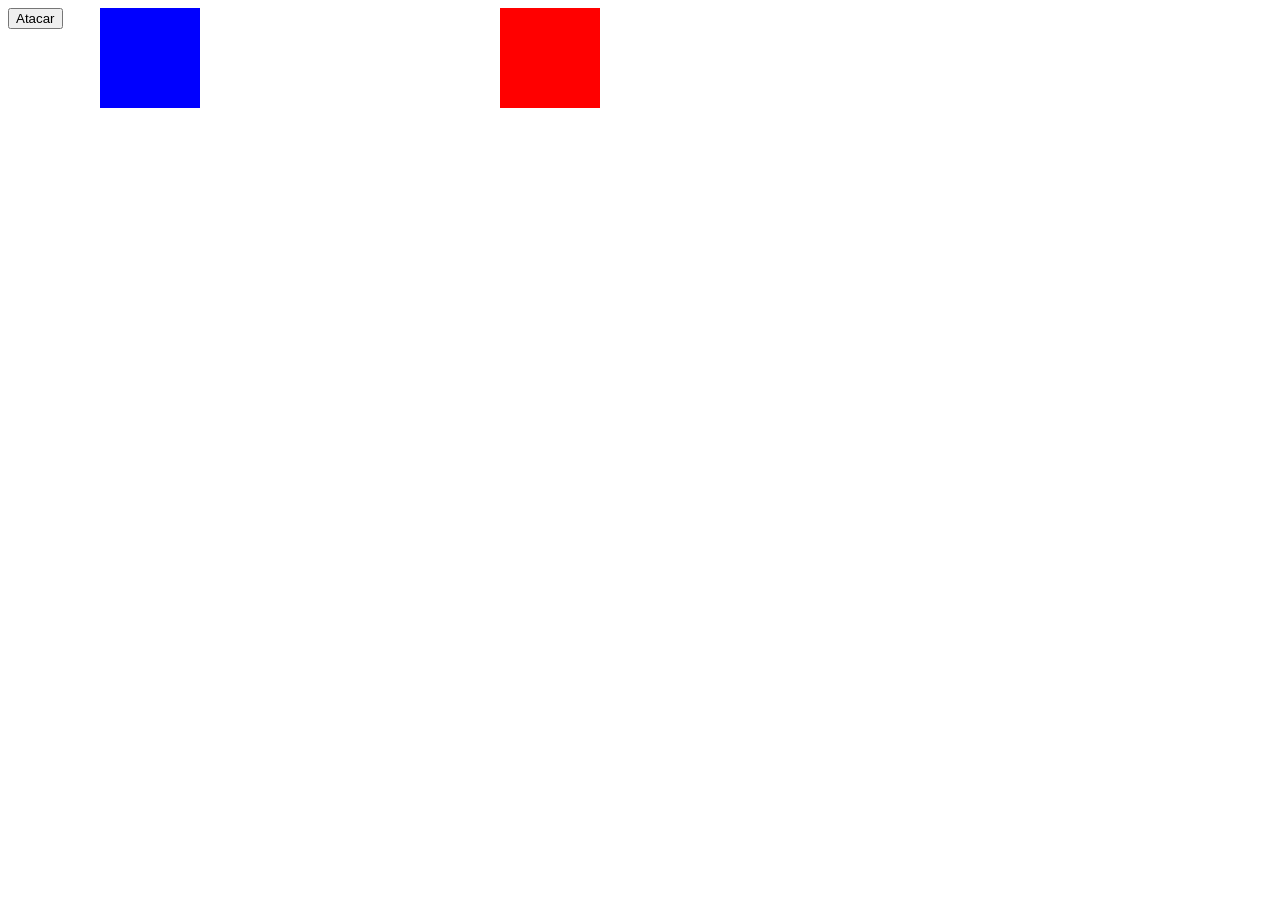
==== index.html @ 6edd2023 "começo jogo" ====
<!DOCTYPE html>
<html lang="en">
<head>
    <meta charset="UTF-8">
    <meta name="viewport" content="width=device-width, initial-scale=1.0">
    <title>Document</title>
    <link rel="stylesheet" href="style.css">
</head>
<div class="player"></div>
<div class="inimigo"></div>

<button onclick="attack()">Atacar</button>
</body>
</html>

<script>

const player = document.querySelector(".player")

function attack() {

    player.style.left = "370px"

    setTimeout(() => {
        player.style.left = "100px"
    }, 600)

}
</script>
---- style.css ----
.player, .inimigo {
    width: 100px;
    height: 100px;
    position: absolute;
}

.player {
    background: blue;
    left: 100px;
    transition: 0.2s;
}

.inimigo {
    background: red;
    left: 500px;
}
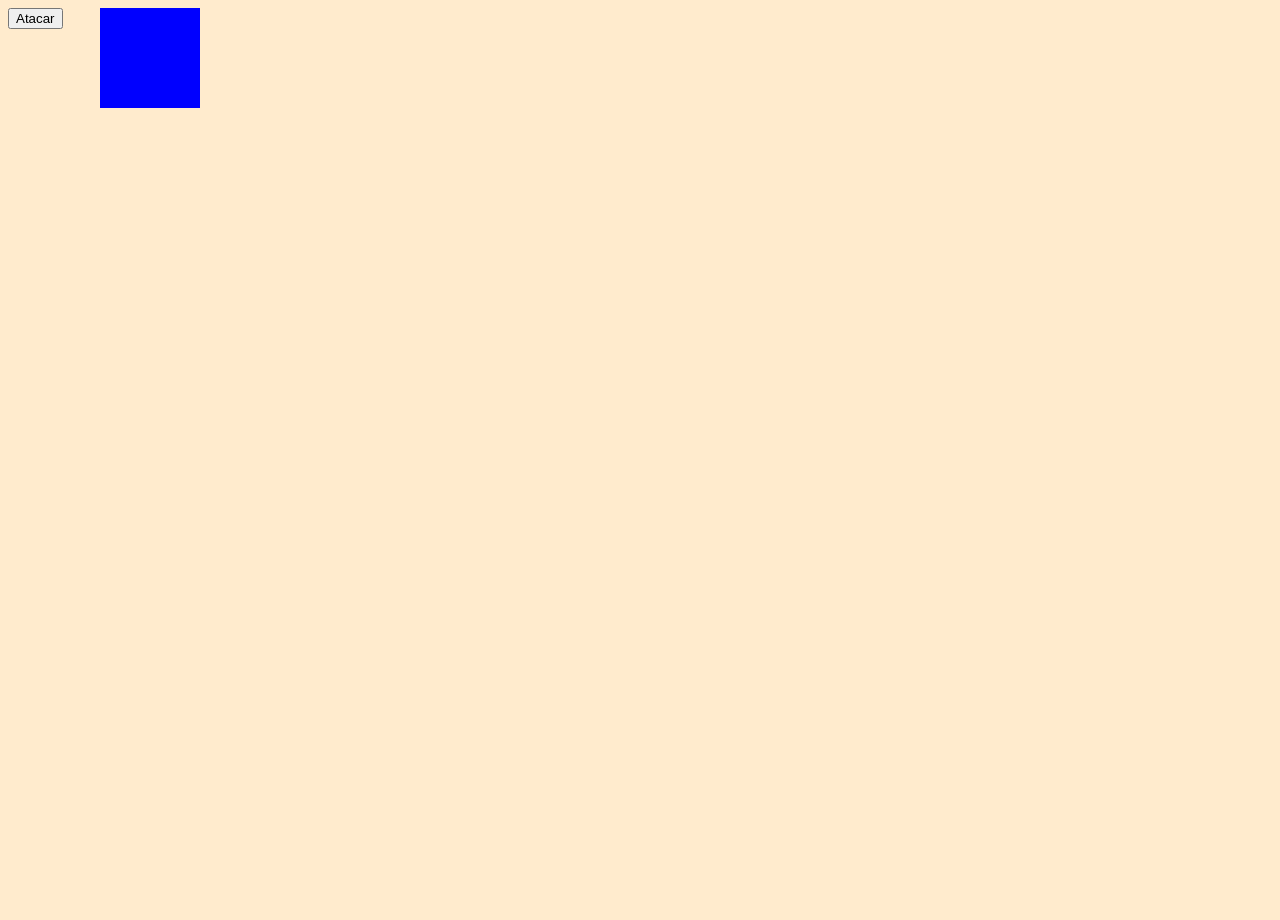
==== commit 63c0a3bd: "movimentação" ====
--- a/index.html
+++ b/index.html
@@ -6,25 +6,12 @@
     <title>Document</title>
     <link rel="stylesheet" href="style.css">
 </head>
+<body>
 <div class="player"></div>
 <div class="inimigo"></div>
 
 <button onclick="attack()">Atacar</button>
 </body>
 </html>
+<script src="script.js"></script>
 
-<script>
-
-const player = document.querySelector(".player")
-
-function attack() {
-
-    player.style.left = "370px"
-
-    setTimeout(() => {
-        player.style.left = "100px"
-    }, 600)
-
-}
-</script>
-
--- a/style.css
+++ b/style.css
@@ -1,16 +1,25 @@
+body{
+    display: flex;
+    background-color: blanchedalmond;
+}
+
 .player, .inimigo {
-    width: 100px;
-    height: 100px;
+    
     position: absolute;
 }
 
 .player {
     background: blue;
+    width: 100px;
+    height: 100px;
     left: 100px;
     transition: 0.2s;
 }
 
 .inimigo {
     background: red;
-    left: 500px;
+    width: 500px;
+    height: 500px;
+    top: 420px;
+    left: 1400px;
 }
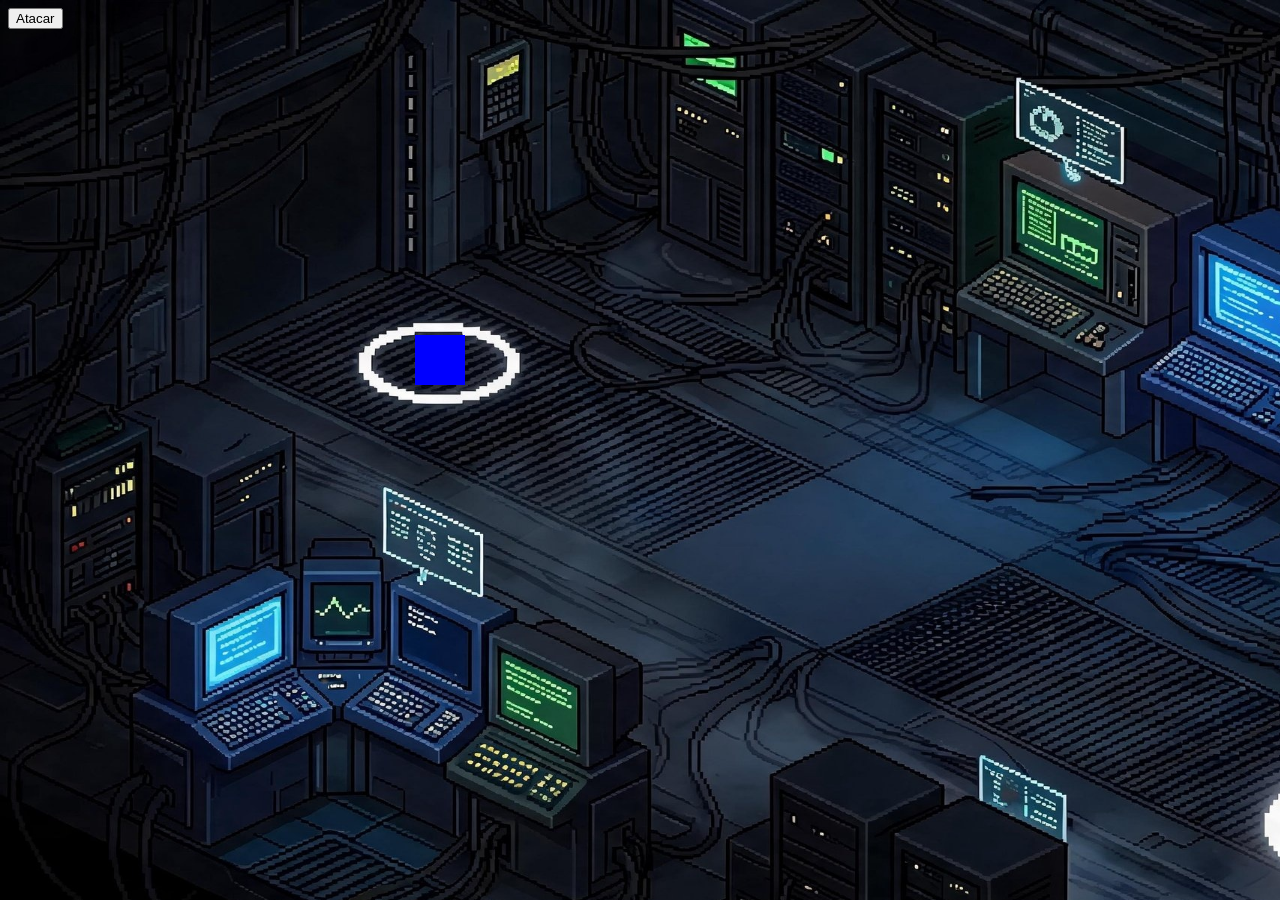
==== commit 11f8b2d5: "fundo-adicionado-movimento-animação" ====
--- a/index.html
+++ b/index.html
@@ -6,11 +6,12 @@
     <title>Document</title>
     <link rel="stylesheet" href="style.css">
 </head>
-<body>
-<div class="player"></div>
-<div class="inimigo"></div>
-
-<button onclick="attack()">Atacar</button>
+<body class="fundo">
+    
+        <div class="player"></div>
+        <div class="inimigo"></div>
+        <button onclick="attack()">Atacar</button>
+    
 </body>
 </html>
 <script src="script.js"></script>
--- a/style.css
+++ b/style.css
@@ -1,7 +1,15 @@
 body{
     display: flex;
     background-color: blanchedalmond;
+    /*background-image: url(./images.jpeg);*/
+
+    background-image: url(./Fundo.jpeg);
+    background-size: 1920px 999px;
+    background-repeat: no-repeat;
+    
 }
+
+
 
 .player, .inimigo {
     
@@ -10,16 +18,17 @@
 
 .player {
     background: blue;
-    width: 100px;
-    height: 100px;
-    left: 100px;
+    top: 335px;
+    width: 50px;
+    height: 50px;
+    left: 415px;
     transition: 0.2s;
 }
 
 .inimigo {
     background: red;
-    width: 500px;
-    height: 500px;
-    top: 420px;
-    left: 1400px;
+    width: 100px;
+    height: 100px;
+    top: 775px;
+    left: 1365px;
 }
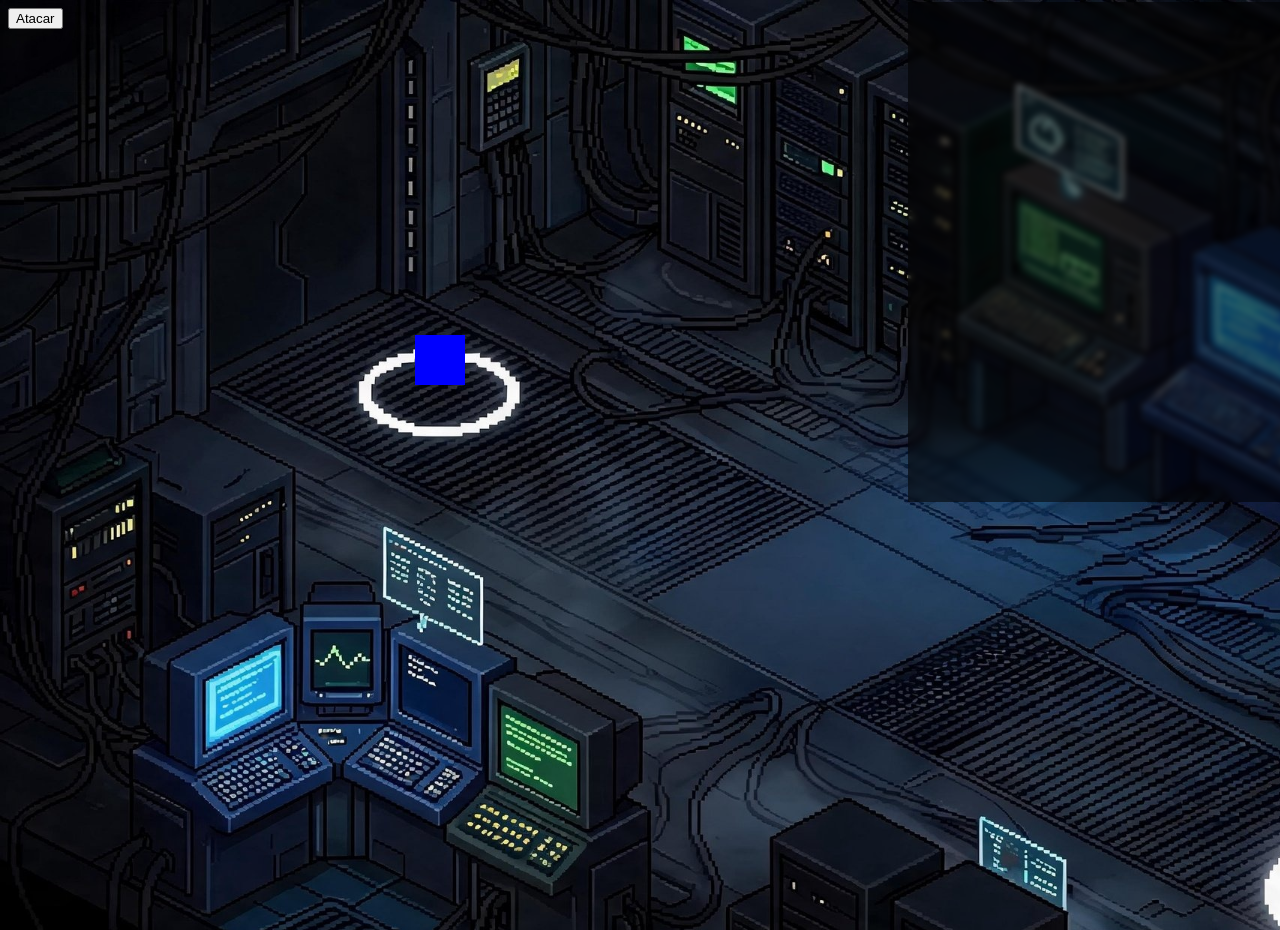
==== commit 8a6a357a: "animação letra por letra" ====
--- a/index.html
+++ b/index.html
@@ -7,12 +7,17 @@
     <link rel="stylesheet" href="style.css">
 </head>
 <body class="fundo">
-    
-        <div class="player"></div>
-        <div class="inimigo"></div>
-        <button onclick="attack()">Atacar</button>
+    <button class="botao" onclick="attack()">Atacar</button>
+    <div class="player"></div>
+    <div class="inimigo"></div>
+    <div class="menu">
+        <div id="h1"></div>
+    </div>
     
 </body>
 </html>
 <script src="script.js"></script>
 
+
+
+
--- a/style.css
+++ b/style.css
@@ -1,10 +1,14 @@
+
+@import url('https://fonts.googleapis.com/css2?family=Pixelify+Sans:wght@400..700&display=swap');
+
+
 body{
     display: flex;
     background-color: blanchedalmond;
     /*background-image: url(./images.jpeg);*/
 
     background-image: url(./Fundo.jpeg);
-    background-size: 1920px 999px;
+    background-size: 1920px 1080px;
     background-repeat: no-repeat;
     
 }
@@ -29,6 +33,33 @@
     background: red;
     width: 100px;
     height: 100px;
-    top: 775px;
-    left: 1365px;
+    top: 830px;
+    left: 1355px;
+}
+
+
+.menu{
+    display: flex;
+    background-color: #0000008c;
+    position: relative;
+    backdrop-filter: blur(3px);
+    width: 1000px;
+    height: 500px;
+    left: 900px;
+    top: -6px;
+    
+}
+
+.menu #h1{
+    font-family: "Pixelify Sans", sans-serif;
+    position: relative;
+    left: 50px;
+    color: white;
+    font-size: 25px;
+}
+
+
+.botao{
+    display: flex;
+    position: absolute;
 }
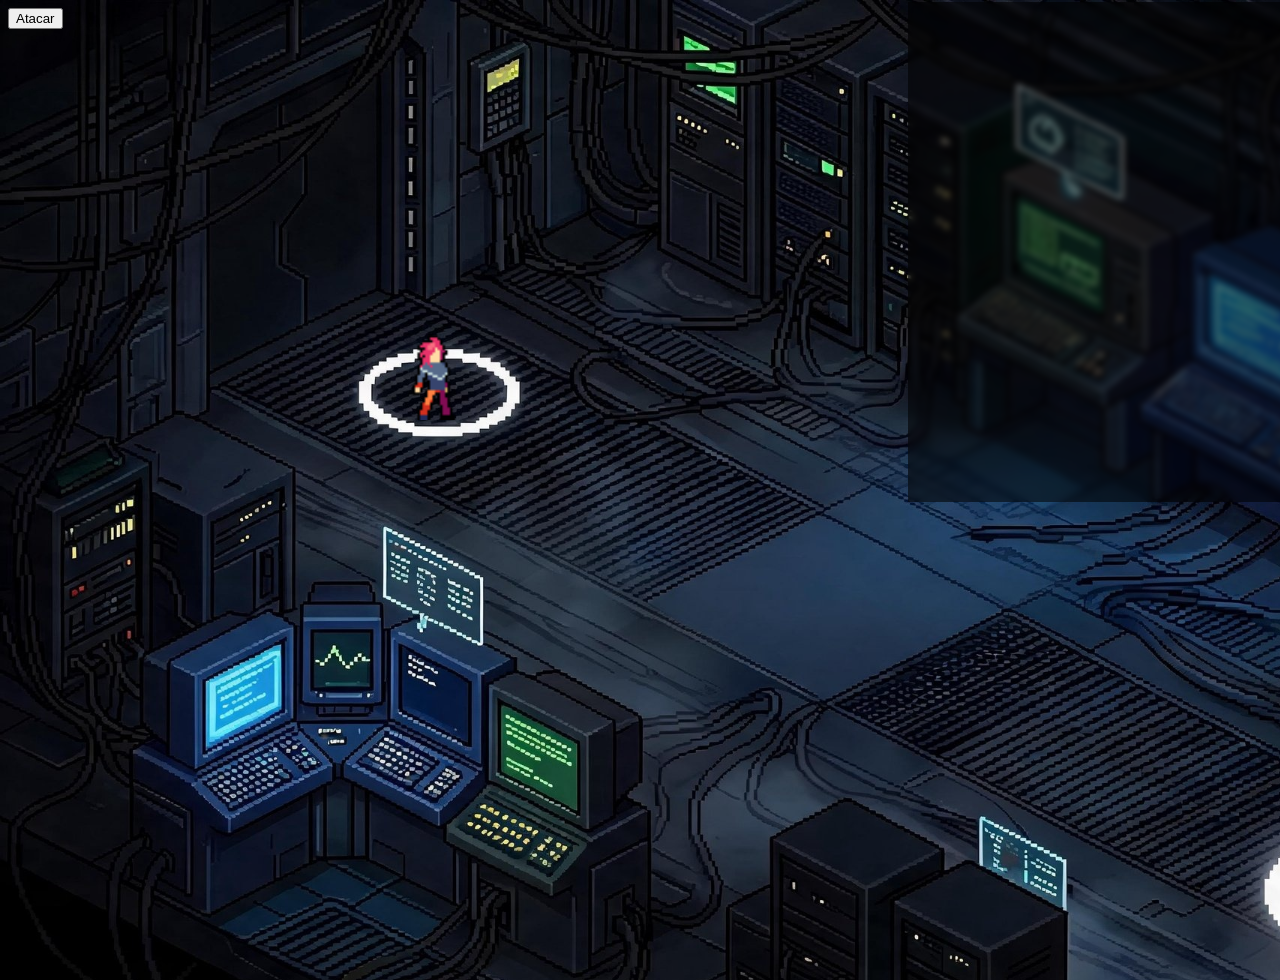
==== commit 63e4f1ad: "testando movimento" ====
--- a/index.html
+++ b/index.html
@@ -8,7 +8,7 @@
 </head>
 <body class="fundo">
     <button class="botao" onclick="attack()">Atacar</button>
-    <div class="player"></div>
+    <div id="player"></div>
     <div class="inimigo"></div>
     <div class="menu">
         <div id="h1"></div>
--- a/style.css
+++ b/style.css
@@ -15,24 +15,29 @@
 
 
 
-.player, .inimigo {
+#player, .inimigo {
     
     position: absolute;
 }
 
-.player {
-    background: blue;
-    top: 335px;
-    width: 50px;
-    height: 50px;
-    left: 415px;
+#player {
+    
+    width: 130px;
+    height: 120px;
+
+    background-image: url("./Punk_idle.png");
+    top: 300px;
+    left: 400px;
     transition: 0.2s;
+    background-repeat: no-repeat;
+    background-size: cover;
+    
 }
 
 .inimigo {
     background: red;
-    width: 100px;
-    height: 100px;
+    width: 150px;
+    height: 150px;
     top: 830px;
     left: 1355px;
 }
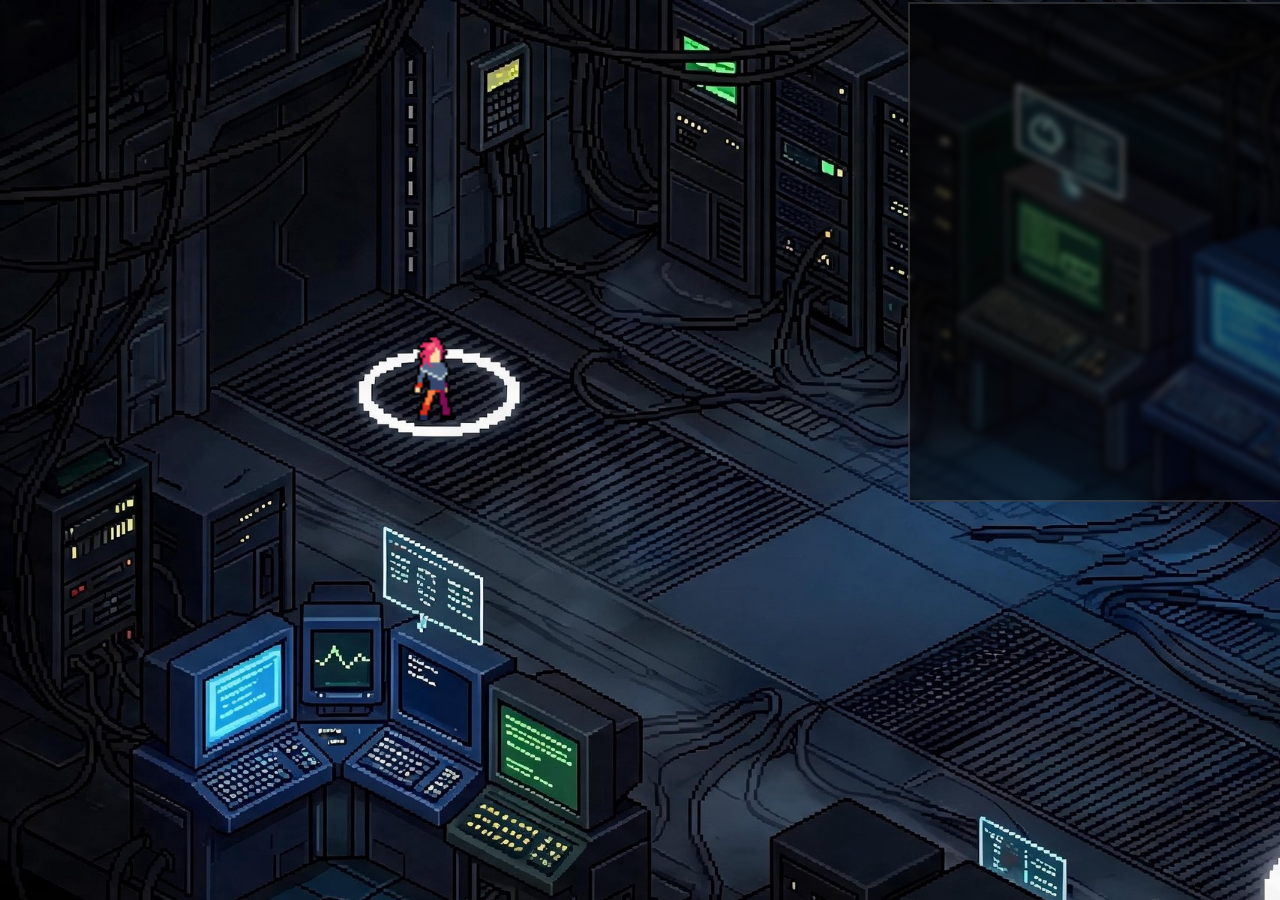
==== commit 09f00a0e: "V1 finalizado" ====
--- a/index.html
+++ b/index.html
@@ -6,17 +6,40 @@
     <title>Document</title>
     <link rel="stylesheet" href="style.css">
 </head>
-<body class="fundo">
-    <button class="botao" onclick="attack()">Atacar</button>
-    <div id="player"></div>
-    <div class="inimigo"></div>
+<body>
+    
+    
+  
+    
+    <div id="player">
+        <div id="mensagem_player"></div>
+    </div>
+    
+    
+    <div id="inimigo">
+        <div id="mensagem_inimigo"></div>
+    </div>
+    
+    
+    
     <div class="menu">
         <div id="h1"></div>
+        <button onclick="start()" id="botao">Começar Quizz</button>
+        <h2 id="enunciado"></h2>
+        <input type="button" id="Resposta1" onclick="Resposta('A')">
+        <input type="button" id="Resposta2" onclick="Resposta('B')">
+        <input type="button" id="Resposta3" onclick="Resposta('C')">
+        <input type="button" id="Resposta4" onclick="Resposta('D')">
+        <input type="button" id="Resposta5" onclick="Resposta('E')">
+
+
     </div>
-    
+
+
+<audio autoplay loop> <source src="My Hero Academia - All For One's Theme (HQ Cover).mp3"> </audio>    
+    <script src="script.js"></script>
 </body>
 </html>
-<script src="script.js"></script>
 
 
 
--- a/style.css
+++ b/style.css
@@ -1,70 +1,158 @@
 
 @import url('https://fonts.googleapis.com/css2?family=Pixelify+Sans:wght@400..700&display=swap');
-
-
-body{
+ 
+body {
     display: flex;
     background-color: blanchedalmond;
-    /*background-image: url(./images.jpeg);*/
-
     background-image: url(./Fundo.jpeg);
     background-size: 1920px 1080px;
     background-repeat: no-repeat;
-    
 }
-
-
-
-#player, .inimigo {
-    
+ 
+#player, #inimigo, #mensagem  {
     position: absolute;
 }
-
+ 
 #player {
-    
     width: 130px;
     height: 120px;
-
     background-image: url("./Punk_idle.png");
     top: 300px;
     left: 400px;
     transition: 0.2s;
     background-repeat: no-repeat;
     background-size: cover;
-    
 }
-
-.inimigo {
-    background: red;
+ 
+#inimigo {
+    background-image: url("./Idle.png");
     width: 150px;
     height: 150px;
-    top: 830px;
-    left: 1355px;
+    top: 750px;
+    left: 1315px;
+    background-repeat: no-repeat;
+    background-size: cover;
+    transform: scaleX(-1);
 }
-
-
-.menu{
+ 
+#mensagem {
+    transform: scaleX(-1);
+}
+ 
+/* ── MENU / QUIZ ── */
+.menu {
     display: flex;
+    flex-direction: column;
+    align-items: center;
+    justify-content: center;
+    gap: 10px;
+ 
     background-color: #0000008c;
+    backdrop-filter: blur(3px);
+    border: 2px solid rgba(255,255,255,0.15);
+ 
     position: relative;
-    backdrop-filter: blur(3px);
     width: 1000px;
     height: 500px;
     left: 900px;
     top: -6px;
-    
+ 
+    padding: 30px 40px;
+    box-sizing: border-box;
 }
+ 
+/* Título "começar" */
+.menu #h1 {
+    font-family: "Pixelify Sans", sans-serif;
+    color: white;
+    font-size: 60px;
+    position: static;
+    text-align: center;
+}
+ 
+#h1 {
+    display: flex;
+}
+ 
+/* Enunciado da pergunta */
+#enunciado {
+    display: none;
+    font-family: "Pixelify Sans", sans-serif;
+    color: white;
+    font-size: 18px;
+    text-align: center;
+    line-height: 1.5;
+    max-width: 860px;
+    display: none;
+    width: 100%;
+}
+ 
+/* Botão COMEÇAR */
+#botao {
+    display: flex;
+    align-items: center;
+    justify-content: center;
+    font-family: "Pixelify Sans", sans-serif;
+    width: 160px;
+    height: 60px;
+    font-size: 20px;
+    border-radius: 10px;
+    border: 2px solid white;
+    background-color: black;
+    color: white;
+    cursor: pointer;
+    position: static;
+    transition: 0.2s;
+}
+ 
+#botao:hover {
+    background-color: white;
+    color: black;
+}
+ 
+/* Botões de resposta */
+#Resposta1, #Resposta2, #Resposta3, #Resposta4, #Resposta5 {
+    font-family: "Pixelify Sans", sans-serif;
+    font-size: 15px;
+    width: 860px;
+    min-height: 42px;
+    padding: 8px 16px;
+    border-radius: 8px;
+    border: 2px solid rgba(255,255,255,0.5);
+    background-color: rgba(0, 0, 0, 0.6);
+    color: white;
+    cursor: pointer;
+    text-align: left;
+    transition: background-color 0.15s, color 0.15s;
+    box-sizing: border-box;
+}
+ 
 
-.menu #h1{
+ 
+
+
+#mensagem_inimigo {
     font-family: "Pixelify Sans", sans-serif;
-    position: relative;
-    left: 50px;
-    color: white;
-    font-size: 25px;
+    font-size: 28px;
+    color: yellow;
+    text-shadow: 2px 2px 0px red;
+    display: none;
+    position: absolute;
+    top: -40px;
+    left: 10px;
+    white-space: nowrap;
 }
 
 
-.botao{
-    display: flex;
+#mensagem_player{
+     font-family: "Pixelify Sans", sans-serif;
+    font-size: 28px;
+    color: yellow;
+    
+    text-shadow: 2px 2px 0px red;
+    display: none;
     position: absolute;
+    top: -40px;
+    left: 10px;
+    white-space: nowrap;
 }
